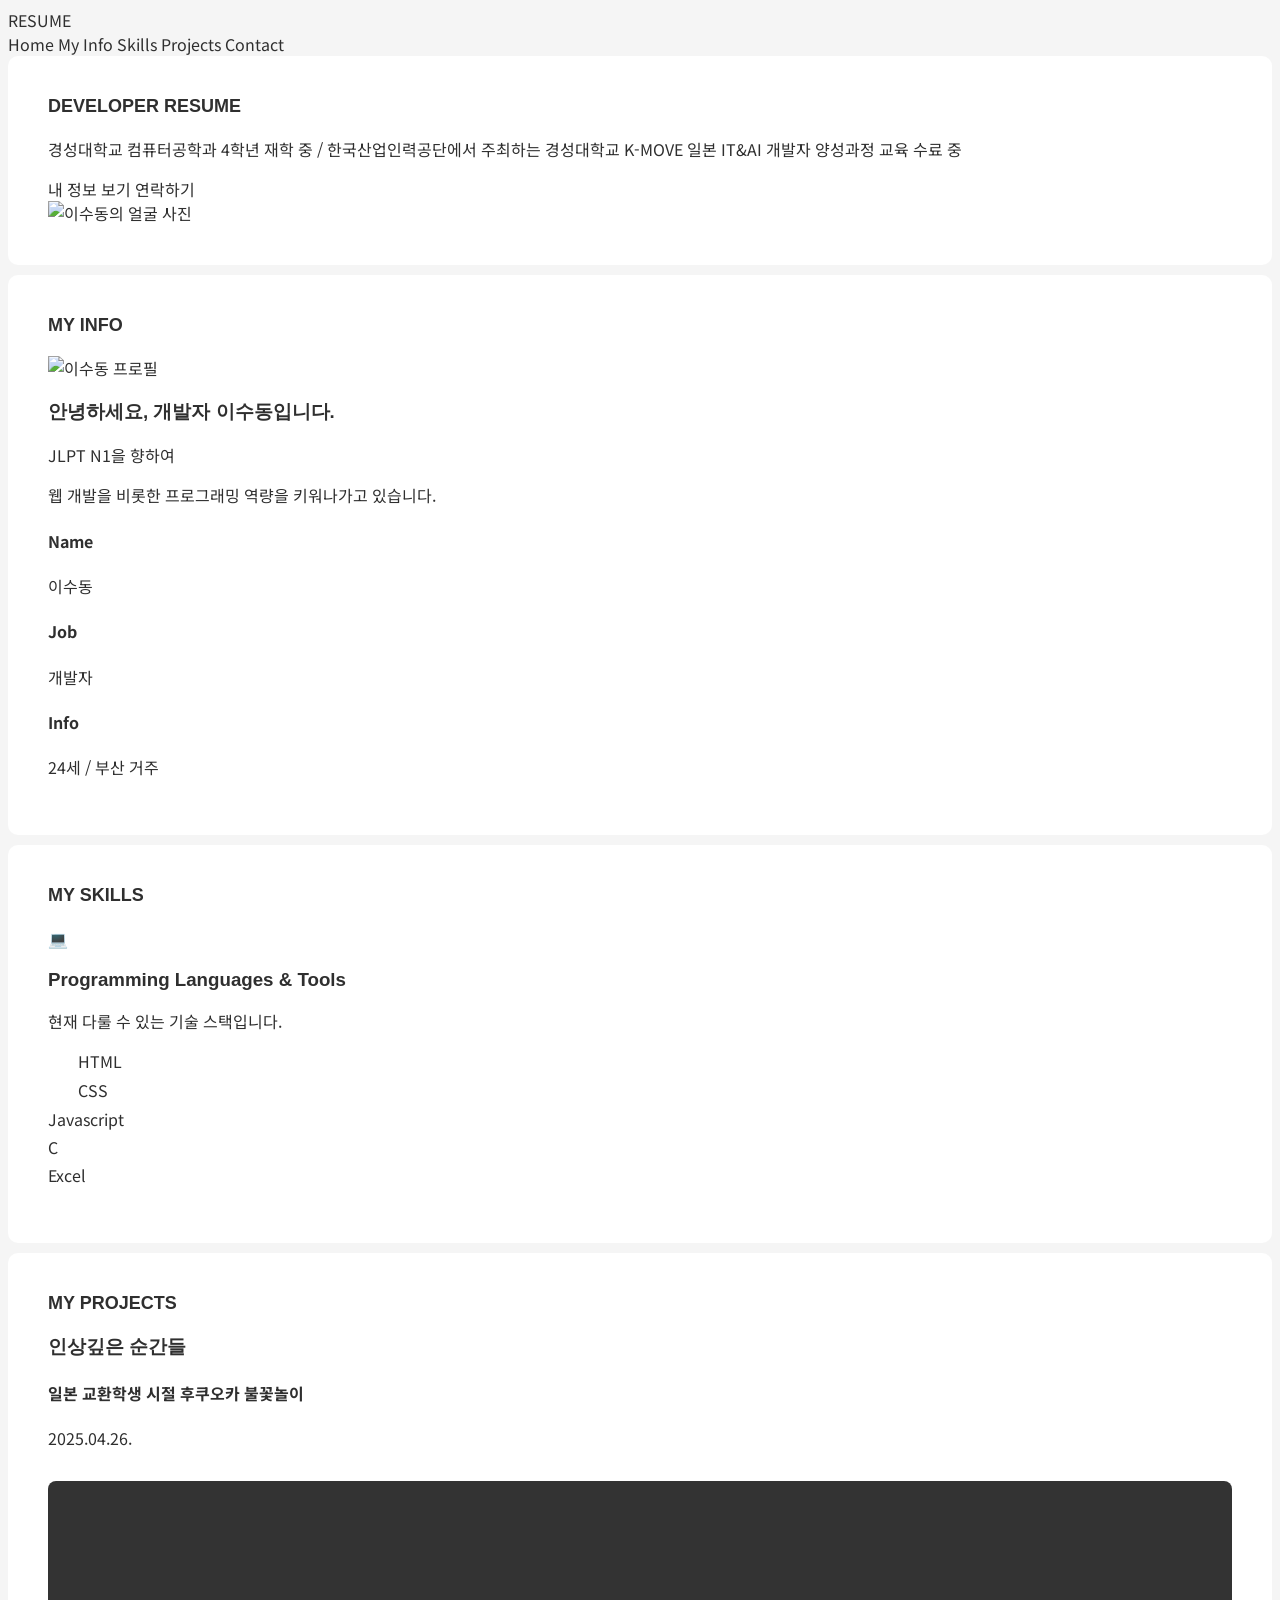
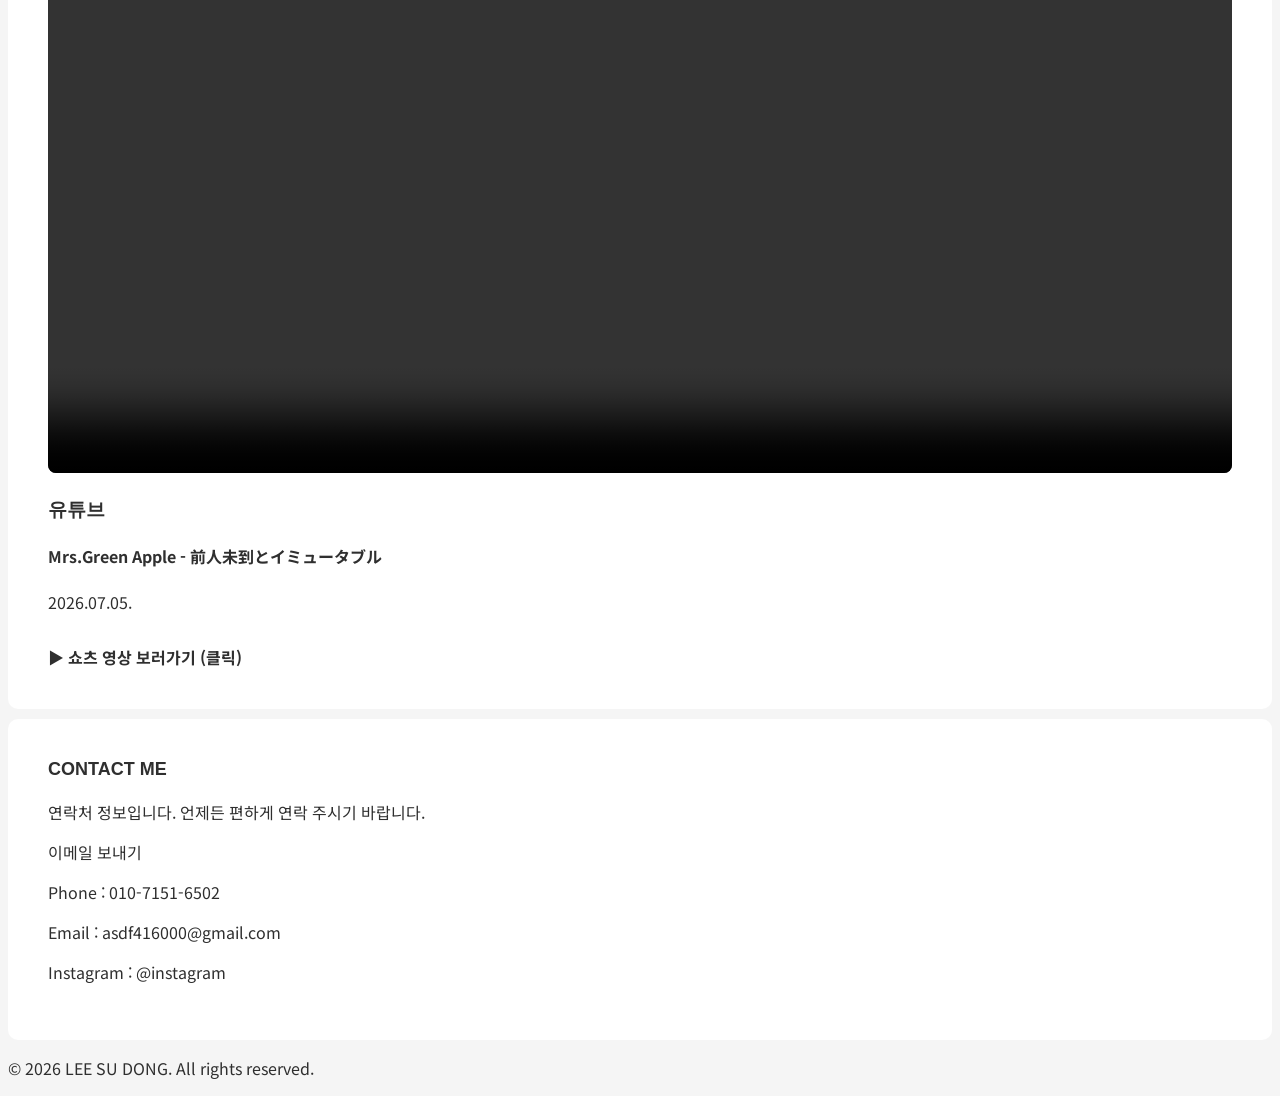
==== 0727/index.html @ dc56578f "Add files via upload" ====
<!DOCTYPE html>
<html lang="ko">
<head>
    <meta charset="UTF-8">
    <meta name="viewport" content="width=device-width, initial-scale=1.0">
    <title>이수동의 이력서</title>
    <!-- 0723에서 사용하신 폰트 및 스타일시트 링크 -->
    <link href="https://fonts.googleapis.com" rel="preconnect">
    <link crossorigin href="https://fonts.gstatic.com" rel="preconnect">
    <!-- 아래 href 속성을 실제 0723에서 쓰시던 css 파일명(예: style.css)으로 맞춰주세요 -->
    <link rel="stylesheet" href="style.css"> 
</head>
<body>

    <header>
        <div>RESUME<span></span></div>
        <nav>
            <a href="#home">Home</a>
            <a href="#about">My Info</a>
            <a href="#skills">Skills</a>
            <a href="#projects">Projects</a>
            <a href="#contact">Contact</a>
        </nav>
    </header>

    <!-- 첫 번째 화면 (메인 소개) -->
    <section id="home">
        <div></div>
        <div>
            <h2>DEVELOPER RESUME</h2>
            <h1>이수동의 이력서</h1>
            <p>
                경성대학교 컴퓨터공학과 4학년 재학 중 / 한국산업인력공단에서 주최하는 경성대학교 K-MOVE 일본 IT&AI 개발자 양성과정 교육 수료 중
            </p>
            <div>
                <a href="#about">내 정보 보기</a>
                <a href="#contact">연락하기</a>
            </div>
        </div>
        <div>
            <img alt="이수동의 얼굴 사진" src="images/1000000675.jpg">
        </div>
    </section>

    <!-- 두 번째 화면 (내 정보) -->
    <section id="about">
        <h2>MY <span>INFO</span></h2>
        <div>
            <div>
                <img alt="이수동 프로필" src="">
            </div>
            <div>
                <h3>안녕하세요, 개발자 이수동입니다.</h3>
                <p>JLPT N1을 향하여</p>
                <p>
                    웹 개발을 비롯한 프로그래밍 역량을 키워나가고 있습니다.
                </p>
                
                <div>
                    <div>
                        <h4>Name</h4>
                        <p>이수동</p>
                    </div>
                    <div>
                        <h4>Job</h4>
                        <p>개발자</p>
                    </div>
                    <div>
                        <h4>Info</h4>
                        <p>24세 / 부산 거주</p>
                    </div>
                </div>
            </div>
        </div>
    </section>

    <!-- 세 번째 화면 (보유 기술) -->
    <section id="skills">
        <h2>MY <span>SKILLS</span></h2>
        <div>
            <div>
                <div>💻</div>
                <h3>Programming Languages & Tools</h3>
                <p>현재 다룰 수 있는 기술 스택입니다.</p>
                <ul>
                    <li>HTML</li>
                    <li>CSS</li>
                    <li>Javascript</li>
                    <li>C</li>
                    <li>Excel</li>
                </ul>
            </div>
        </div>
    </section>

    <!-- 네 번째 화면 (프로젝트 및 기록) -->
    <section id="projects">
        <h2>MY <span>PROJECTS</span></h2>
        <div>
            <div>
                <div>
                    <h3>인상깊은 순간들</h3>
                    <h4>일본 교환학생 시절 후쿠오카 불꽃놀이</h4>
                    <p>2025.04.26.</p>
                    <!-- 영상이 영역을 벗어나지 않도록 style 추가 -->
                    <video controls src="20250426_193248.mp4" style="width: 100%; border-radius: 8px; margin-top: 15px;"></video>
                </div>
            </div>
            <div>
                <div>
                    <h3>유튜브</h3>
                    <h4>Mrs.Green Apple - 前人未到とイミュータブル</h4>
                    <p>2026.07.05.</p>
                    <a href="https://www.youtube.com/shorts/NxUOPsJhq5Q" target="_blank" style="display: inline-block; margin-top: 15px; font-weight: bold;">
                        ▶️ 쇼츠 영상 보러가기 (클릭)
                    </a>
                </div>
            </div>
        </div>
    </section>

    <!-- 다섯 번째 화면 (연락처) -->
    <section id="contact">
        <h2>CONTACT <span>ME</span></h2>
        <div>
            <p>
                연락처 정보입니다. 언제든 편하게 연락 주시기 바랍니다.
            </p>
            <a href="mailto:asdf416000@gmail.com">이메일 보내기</a>
            
            <div>
                <p>Phone : 010-7151-6502</p>
                <p>Email : <a href="mailto:asdf416000@gmail.com">asdf416000@gmail.com</a></p>
                <p>Instagram : <a href="https://www.instagram.com/manually.dia?igsh=MTVsOWI2MTV5c2l0NA==" target="_blank">@instagram</a></p>
            </div>
        </div>
    </section>

    <footer>
        <p>© 2026 LEE SU DONG. All rights reserved.</p>
    </footer>

</body>
</html>
---- 0727/style.css ----
@charset "UTF-8";
    @import url('https://fonts.googleapis.com/css2?family=Noto+Sans+KR&display=swap');

    body {
        background-color: #f5f5f5;
        color: #2f2f2f;
        font-family: 'Noto Sans KR', sans-serif;
        font-size: 16px;
    }

    section {
        background-color: white;
        border-radius: 10px;
        padding: 40px;
        margin-bottom: 10px;
    }

    .wrapper {
        width: 85%;
        margin: 20px auto;
    }

    h1 {
        display: none;
    }

    h2, h3 {
        font-family: sans-serif;
    }

    h2 {
        margin: 0 0 20px 0;
        text-transform: uppercase;
        font-size: 18px;
    }

    #my_info h2 {
        display: none;
    }

    #my_info img {
        width: 50px;
        height: auto;
        border-radius: 50px;
        margin-right: 40px;
    } 

    table {
        display: inline-block;
        border-collapse: collapse;
        border-spacing: 0;
        vertical-align: top;
    }

    th {
        text-align: left;
        padding-right: 20px;
    }

    th, td {
        font-size: 12px;
    }

    #myname th {
        display: none;
    }

    #myname td {
        display: block;
        font-size: 18px;
        font-weight: bold;
        margin-bottom: 10px;
    }

    a {
        color: inherit;
        text-decoration: none;
    }

    a:hover {
        text-decoration: underline;
        color: gold;
    }

    ul {
        list-style: none;
        padding: 0;
    }

    ul li {
        margin-bottom: 4px;
    }

    ul li::before {
        display: inline-block;
        width: 20px;
        height: 20px;
        vertical-align: middle;
        margin-right: 10px;
    }

    ul li:nth-child(1)::before {
        content: url('../images/ico_mobile.png');
    }
    ul li:nth-child(2)::before {
        content: url('../images/ico_email.png');
    }

    #skill ol {
        list-style: none;
        padding: 0;
    }

    #skill li {
        display: inline-block;
        background-color: gold;
        padding: 4px 10px;
        border-radius: 32px;
        margin: 0 8px 8px 0;
    }

    #skill li::before {
        content: "#";
    }

    #project ol {
        list-style: none;
        padding: 0;
    }

    #project li {
        border-bottom: 1px solid #ddd;
        padding-bottom: 20px;
    }

    #project li:last-child {
        border-bottom: none;
    }

    #project video {
        width: 25%;
    }

    #project a {
        color: gold;
        display: inline-block;
        border-radius: 4px;
        padding: 2px 8px 2px 0;
    }

    #project a:hover {
        background-color: #2f2f2f;
        text-decoration: none;
        padding: 2px 8px;
        transition: padding 0.2s;
    }
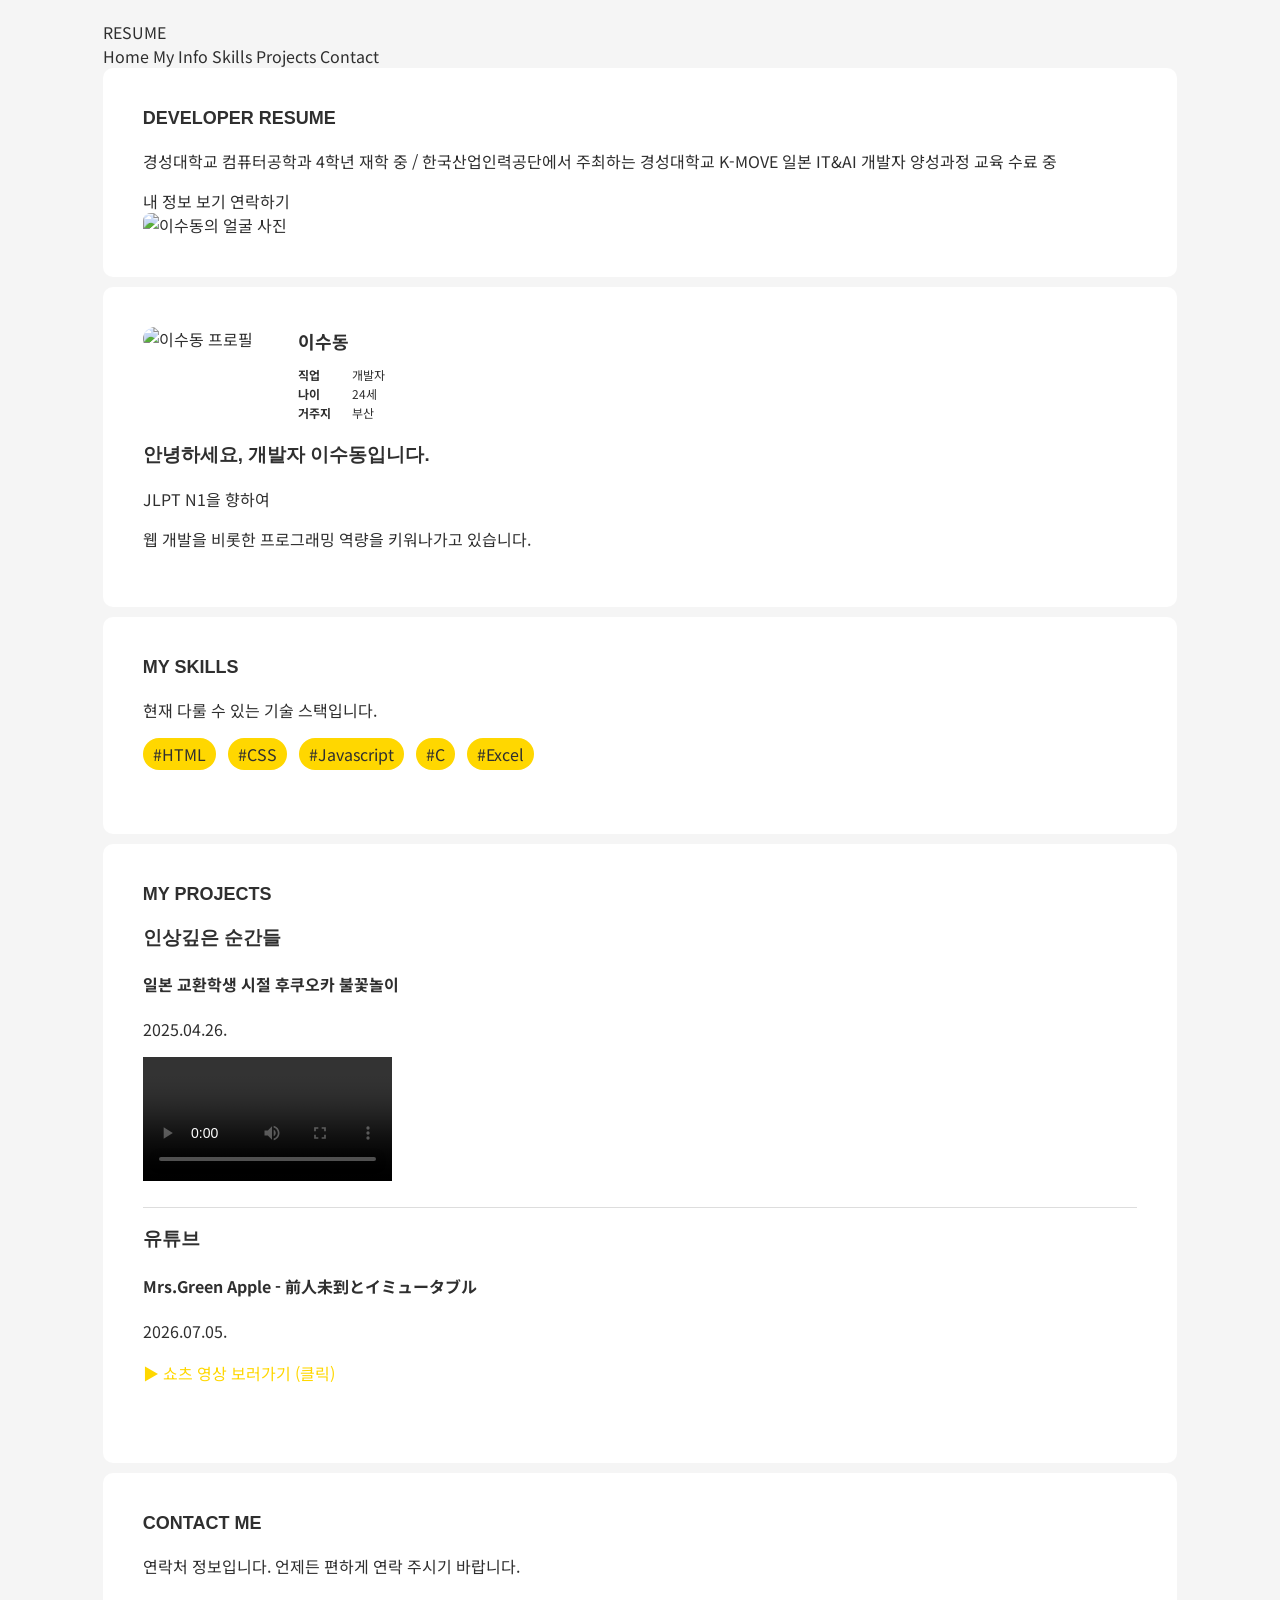
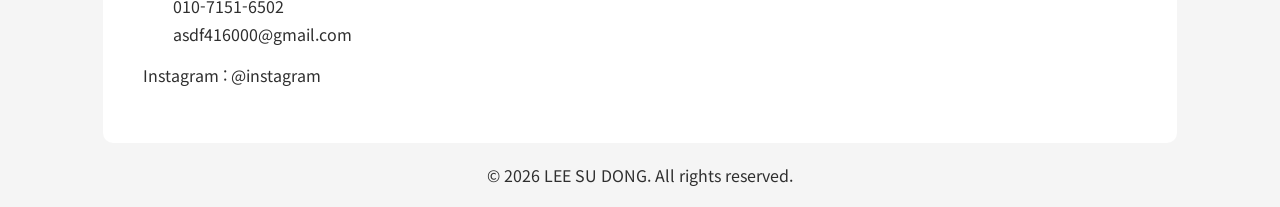
==== commit 3bd1d8bd: "Update index.html" ====
--- a/0727/index.html
+++ b/0727/index.html
@@ -4,141 +4,130 @@
     <meta charset="UTF-8">
     <meta name="viewport" content="width=device-width, initial-scale=1.0">
     <title>이수동의 이력서</title>
-    <!-- 0723에서 사용하신 폰트 및 스타일시트 링크 -->
     <link href="https://fonts.googleapis.com" rel="preconnect">
     <link crossorigin href="https://fonts.gstatic.com" rel="preconnect">
-    <!-- 아래 href 속성을 실제 0723에서 쓰시던 css 파일명(예: style.css)으로 맞춰주세요 -->
+    <!-- CSS 파일 연결 (파일명이 style.css가 맞는지 확인해 주세요) -->
     <link rel="stylesheet" href="style.css"> 
 </head>
 <body>
+    
+    <div class="wrapper">
+        <header>
+            <div>RESUME<span></span></div>
+            <nav>
+                <a href="#home">Home</a>
+                <a href="#my_info">My Info</a>
+                <a href="#skill">Skills</a>
+                <a href="#project">Projects</a>
+                <a href="#contact">Contact</a>
+            </nav>
+        </header>
 
-    <header>
-        <div>RESUME<span></span></div>
-        <nav>
-            <a href="#home">Home</a>
-            <a href="#about">My Info</a>
-            <a href="#skills">Skills</a>
-            <a href="#projects">Projects</a>
-            <a href="#contact">Contact</a>
-        </nav>
-    </header>
-
-    <!-- 첫 번째 화면 (메인 소개) -->
-    <section id="home">
-        <div></div>
-        <div>
-            <h2>DEVELOPER RESUME</h2>
-            <h1>이수동의 이력서</h1>
-            <p>
-                경성대학교 컴퓨터공학과 4학년 재학 중 / 한국산업인력공단에서 주최하는 경성대학교 K-MOVE 일본 IT&AI 개발자 양성과정 교육 수료 중
-            </p>
+        <!-- 첫 번째 화면 (메인 소개) -->
+        <section id="home">
             <div>
-                <a href="#about">내 정보 보기</a>
-                <a href="#contact">연락하기</a>
-            </div>
-        </div>
-        <div>
-            <img alt="이수동의 얼굴 사진" src="images/1000000675.jpg">
-        </div>
-    </section>
-
-    <!-- 두 번째 화면 (내 정보) -->
-    <section id="about">
-        <h2>MY <span>INFO</span></h2>
-        <div>
-            <div>
-                <img alt="이수동 프로필" src="">
+                <h2>DEVELOPER RESUME</h2>
+                <!-- CSS에 h1 { display: none; } 이 있으므로 화면에는 안 보입니다. -->
+                <h1>이수동의 이력서</h1> 
+                <p>
+                    경성대학교 컴퓨터공학과 4학년 재학 중 / 한국산업인력공단에서 주최하는 경성대학교 K-MOVE 일본 IT&AI 개발자 양성과정 교육 수료 중
+                </p>
+                <div>
+                    <a href="#my_info">내 정보 보기</a>
+                    <a href="#contact">연락하기</a>
+                </div>
             </div>
             <div>
+                <img alt="이수동의 얼굴 사진" src="images/1000000675.jpg" style="width: 100%; border-radius: 8px;">
+            </div>
+        </section>
+
+        <!-- 두 번째 화면 (내 정보) -->
+        <!-- CSS의 #my_info 에 맞추어 id 변경 -->
+        <section id="my_info">
+            <h2>MY INFO</h2>
+            <img alt="이수동 프로필" src="111.jpg">
+            
+            <table>
+                <tr id="myname">
+                    <th>이름</th>
+                    <td>이수동</td>
+                </tr>
+                <tr>
+                    <th>직업</th>
+                    <td>개발자</td>
+                </tr>
+                <tr>
+                    <th>나이</th>
+                    <td>24세</td>
+                </tr>
+                <tr>
+                    <th>거주지</th>
+                    <td>부산</td>
+                </tr>
+            </table>
+
+            <div style="margin-top: 20px;">
                 <h3>안녕하세요, 개발자 이수동입니다.</h3>
                 <p>JLPT N1을 향하여</p>
-                <p>
-                    웹 개발을 비롯한 프로그래밍 역량을 키워나가고 있습니다.
-                </p>
-                
-                <div>
-                    <div>
-                        <h4>Name</h4>
-                        <p>이수동</p>
-                    </div>
-                    <div>
-                        <h4>Job</h4>
-                        <p>개발자</p>
-                    </div>
-                    <div>
-                        <h4>Info</h4>
-                        <p>24세 / 부산 거주</p>
-                    </div>
-                </div>
+                <p>웹 개발을 비롯한 프로그래밍 역량을 키워나가고 있습니다.</p>
             </div>
-        </div>
-    </section>
+        </section>
 
-    <!-- 세 번째 화면 (보유 기술) -->
-    <section id="skills">
-        <h2>MY <span>SKILLS</span></h2>
-        <div>
-            <div>
-                <div>💻</div>
-                <h3>Programming Languages & Tools</h3>
-                <p>현재 다룰 수 있는 기술 스택입니다.</p>
-                <ul>
-                    <li>HTML</li>
-                    <li>CSS</li>
-                    <li>Javascript</li>
-                    <li>C</li>
-                    <li>Excel</li>
-                </ul>
-            </div>
-        </div>
-    </section>
+        <!-- 세 번째 화면 (보유 기술) -->
+        <!-- CSS의 #skill 에 맞추어 id 변경 -->
+        <section id="skill">
+            <h2>MY SKILLS</h2>
+            <p>현재 다룰 수 있는 기술 스택입니다.</p>
+            <ol>
+                <li>HTML</li>
+                <li>CSS</li>
+                <li>Javascript</li>
+                <li>C</li>
+                <li>Excel</li>
+            </ol>
+        </section>
 
-    <!-- 네 번째 화면 (프로젝트 및 기록) -->
-    <section id="projects">
-        <h2>MY <span>PROJECTS</span></h2>
-        <div>
-            <div>
-                <div>
+        <!-- 네 번째 화면 (프로젝트 및 기록) -->
+        <!-- CSS의 #project 에 맞추어 id 변경 -->
+        <section id="project">
+            <h2>MY PROJECTS</h2>
+            <ol>
+                <li>
                     <h3>인상깊은 순간들</h3>
                     <h4>일본 교환학생 시절 후쿠오카 불꽃놀이</h4>
                     <p>2025.04.26.</p>
-                    <!-- 영상이 영역을 벗어나지 않도록 style 추가 -->
-                    <video controls src="20250426_193248.mp4" style="width: 100%; border-radius: 8px; margin-top: 15px;"></video>
-                </div>
-            </div>
-            <div>
-                <div>
+                    <video controls src="20250426_193248.mp4"></video>
+                </li>
+                <li>
                     <h3>유튜브</h3>
                     <h4>Mrs.Green Apple - 前人未到とイミュータブル</h4>
                     <p>2026.07.05.</p>
-                    <a href="https://www.youtube.com/shorts/NxUOPsJhq5Q" target="_blank" style="display: inline-block; margin-top: 15px; font-weight: bold;">
+                    <a href="https://www.youtube.com/shorts/NxUOPsJhq5Q" target="_blank">
                         ▶️ 쇼츠 영상 보러가기 (클릭)
                     </a>
-                </div>
-            </div>
-        </div>
-    </section>
+                </li>
+            </ol>
+        </section>
 
-    <!-- 다섯 번째 화면 (연락처) -->
-    <section id="contact">
-        <h2>CONTACT <span>ME</span></h2>
-        <div>
-            <p>
-                연락처 정보입니다. 언제든 편하게 연락 주시기 바랍니다.
-            </p>
-            <a href="mailto:asdf416000@gmail.com">이메일 보내기</a>
-            
-            <div>
-                <p>Phone : 010-7151-6502</p>
-                <p>Email : <a href="mailto:asdf416000@gmail.com">asdf416000@gmail.com</a></p>
+        <!-- 다섯 번째 화면 (연락처) -->
+        <section id="contact">
+            <h2>CONTACT ME</h2>
+            <p>연락처 정보입니다. 언제든 편하게 연락 주시기 바랍니다.</p>
+            <ul>
+                <!-- CSS에 가상선택자(::before)로 전화/이메일 아이콘이 설정되어 있습니다 -->
+                <li>010-7151-6502</li>
+                <li><a href="mailto:asdf416000@gmail.com">asdf416000@gmail.com</a></li>
+            </ul>
+            <div style="margin-top: 10px;">
                 <p>Instagram : <a href="https://www.instagram.com/manually.dia?igsh=MTVsOWI2MTV5c2l0NA==" target="_blank">@instagram</a></p>
             </div>
-        </div>
-    </section>
+        </section>
 
-    <footer>
-        <p>© 2026 LEE SU DONG. All rights reserved.</p>
-    </footer>
+        <footer>
+            <p style="text-align: center; margin-top: 20px;">© 2026 LEE SU DONG. All rights reserved.</p>
+        </footer>
+    </div>
 
 </body>
-</html>+</html>
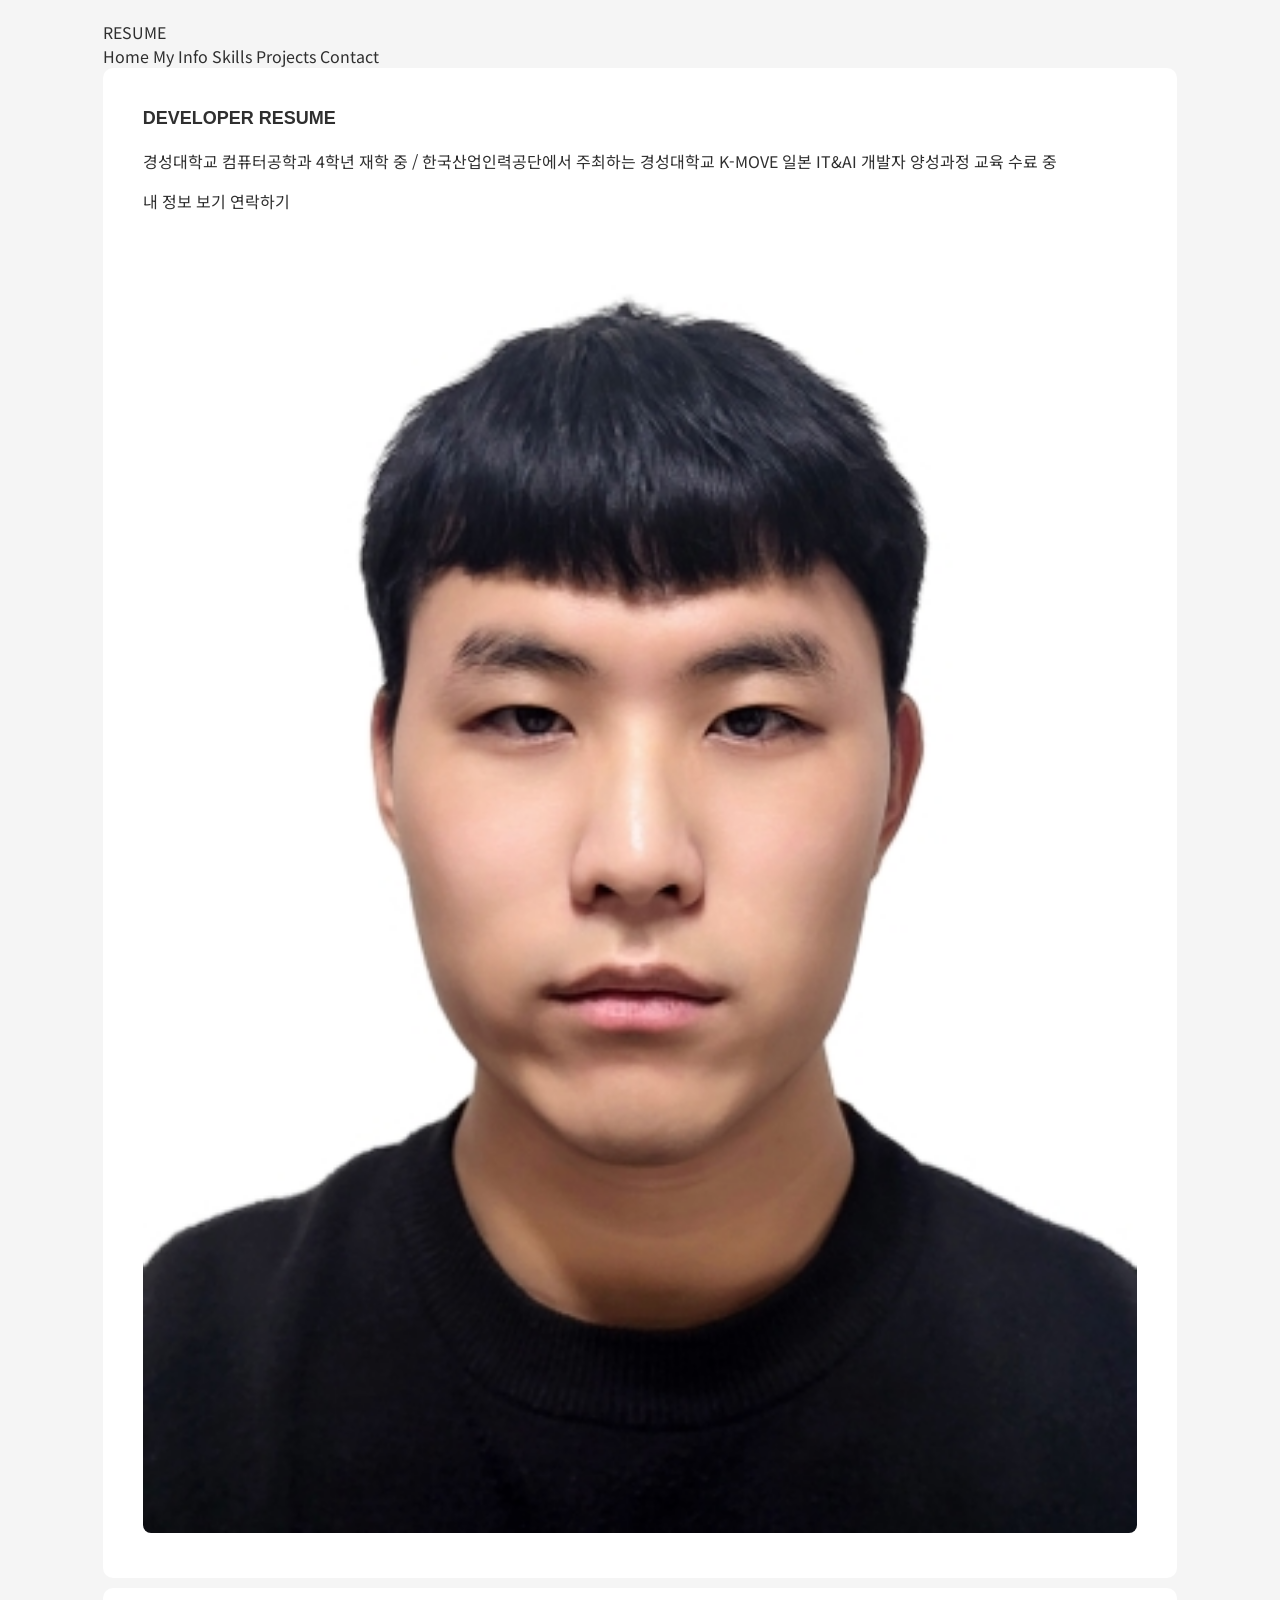
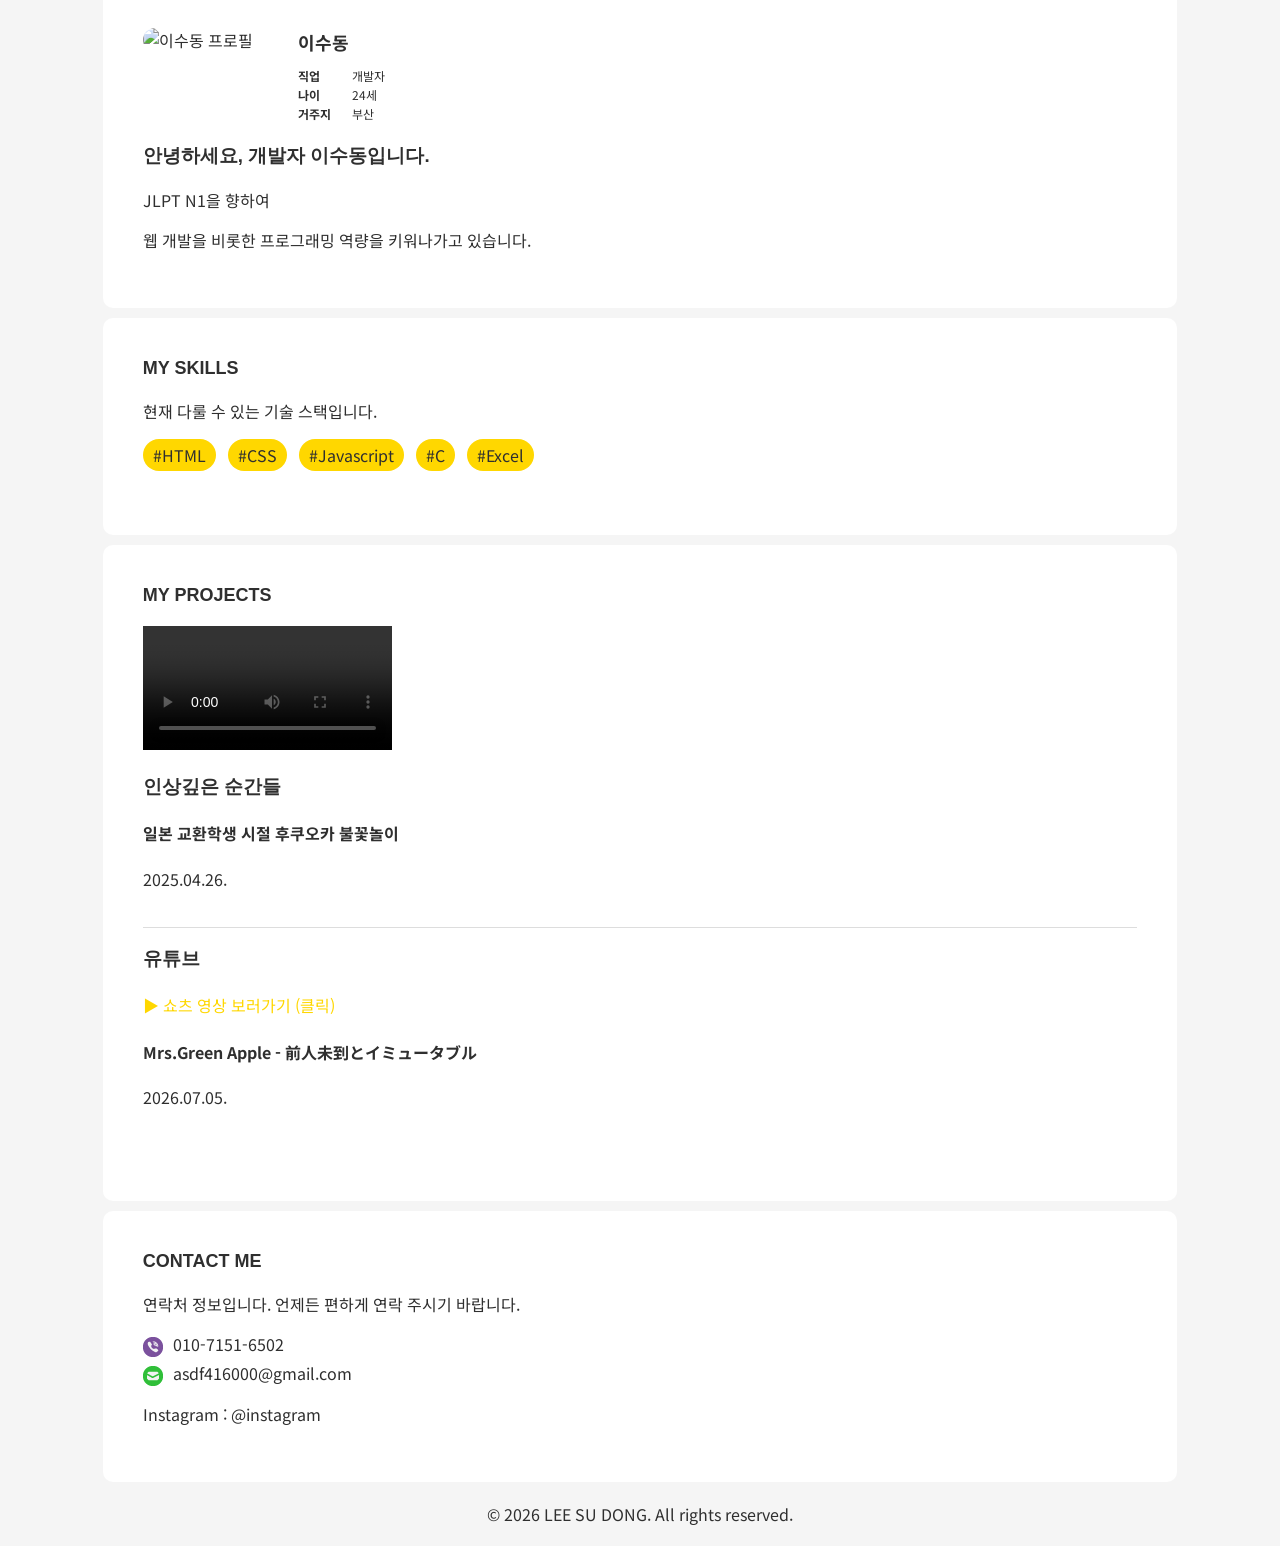
==== commit a58a221b: "Add files via upload" ====
--- a/0727/index.html
+++ b/0727/index.html
@@ -7,7 +7,7 @@
     <link href="https://fonts.googleapis.com" rel="preconnect">
     <link crossorigin href="https://fonts.gstatic.com" rel="preconnect">
     <!-- CSS 파일 연결 (파일명이 style.css가 맞는지 확인해 주세요) -->
-    <link rel="stylesheet" href="style.css"> 
+    <link rel="stylesheet" href="css/style.css"> 
 </head>
 <body>
     
@@ -94,18 +94,18 @@
             <h2>MY PROJECTS</h2>
             <ol>
                 <li>
+                    <video controls src="20250426_193248.mp4"></video>
                     <h3>인상깊은 순간들</h3>
                     <h4>일본 교환학생 시절 후쿠오카 불꽃놀이</h4>
                     <p>2025.04.26.</p>
-                    <video controls src="20250426_193248.mp4"></video>
                 </li>
                 <li>
                     <h3>유튜브</h3>
-                    <h4>Mrs.Green Apple - 前人未到とイミュータブル</h4>
-                    <p>2026.07.05.</p>
                     <a href="https://www.youtube.com/shorts/NxUOPsJhq5Q" target="_blank">
                         ▶️ 쇼츠 영상 보러가기 (클릭)
                     </a>
+                    <h4>Mrs.Green Apple - 前人未到とイミュータブル</h4>
+                    <p>2026.07.05.</p>
                 </li>
             </ol>
         </section>
@@ -130,4 +130,4 @@
     </div>
 
 </body>
-</html>
+</html>
--- a/0727/css/style.css
+++ b/0727/css/style.css
@@ -0,0 +1,156 @@
+@charset "UTF-8";
+@import url('https://fonts.googleapis.com/css2?family=Noto+Sans+KR&display=swap');
+
+body {
+    background-color: #f5f5f5;
+    color: #2f2f2f;
+    font-family: 'Noto Sans KR', sans-serif;
+    font-size: 16px;
+    }
+    
+section {
+        background-color: white;
+        border-radius: 10px;
+        padding: 40px;
+        margin-bottom: 10px;
+}
+
+    .wrapper {
+        width: 85%;
+        margin: 20px auto;
+    }
+
+    h1 {
+        display: none;
+    }
+
+    h2, h3 {
+        font-family: sans-serif;
+    }
+
+    h2 {
+        margin: 0 0 20px 0;
+        text-transform: uppercase;
+        font-size: 18px;
+    }
+
+    #my_info h2 {
+        display: none;
+    }
+
+    #my_info img {
+        width: 50px;
+        height: auto;
+        border-radius: 50px;
+        margin-right: 40px;
+    } 
+
+    table {
+        display: inline-block;
+        border-collapse: collapse;
+        border-spacing: 0;
+        vertical-align: top;
+    }
+
+    th {
+        text-align: left;
+        padding-right: 20px;
+    }
+
+    th, td {
+        font-size: 12px;
+    }
+
+    #myname th {
+        display: none;
+    }
+
+    #myname td {
+        display: block;
+        font-size: 18px;
+        font-weight: bold;
+        margin-bottom: 10px;
+    }
+
+    a {
+        color: inherit;
+        text-decoration: none;
+    }
+
+    a:hover {
+        text-decoration: underline;
+        color: gold;
+    }
+
+    ul {
+        list-style: none;
+        padding: 0;
+    }
+
+    ul li {
+        margin-bottom: 4px;
+    }
+
+    ul li::before {
+        display: inline-block;
+        width: 20px;
+        height: 20px;
+        vertical-align: middle;
+        margin-right: 10px;
+    }
+
+    ul li:nth-child(1)::before {
+        content: url('../images/ico_mobile.png');
+    }
+    ul li:nth-child(2)::before {
+        content: url('../images/ico_email.png');
+    }
+
+    #skill ol {
+        list-style: none;
+        padding: 0;
+    }
+
+    #skill li {
+        display: inline-block;
+        background-color: gold;
+        padding: 4px 10px;
+        border-radius: 32px;
+        margin: 0 8px 8px 0;
+    }
+
+    #skill li::before {
+        content: "#";
+    }
+
+    #project ol {
+        list-style: none;
+        padding: 0;
+    }
+
+    #project li {
+        border-bottom: 1px solid #ddd;
+        padding-bottom: 20px;
+    }
+
+    #project li:last-child {
+        border-bottom: none;
+    }
+
+    #project video {
+        width: 25%;
+    }
+
+    #project a {
+        color: gold;
+        display: inline-block;
+        border-radius: 4px;
+        padding: 2px 8px 2px 0;
+    }
+
+    #project a:hover {
+        background-color: #2f2f2f;
+        text-decoration: none;
+        padding: 2px 8px;
+        transition: padding 0.2s;
+    }
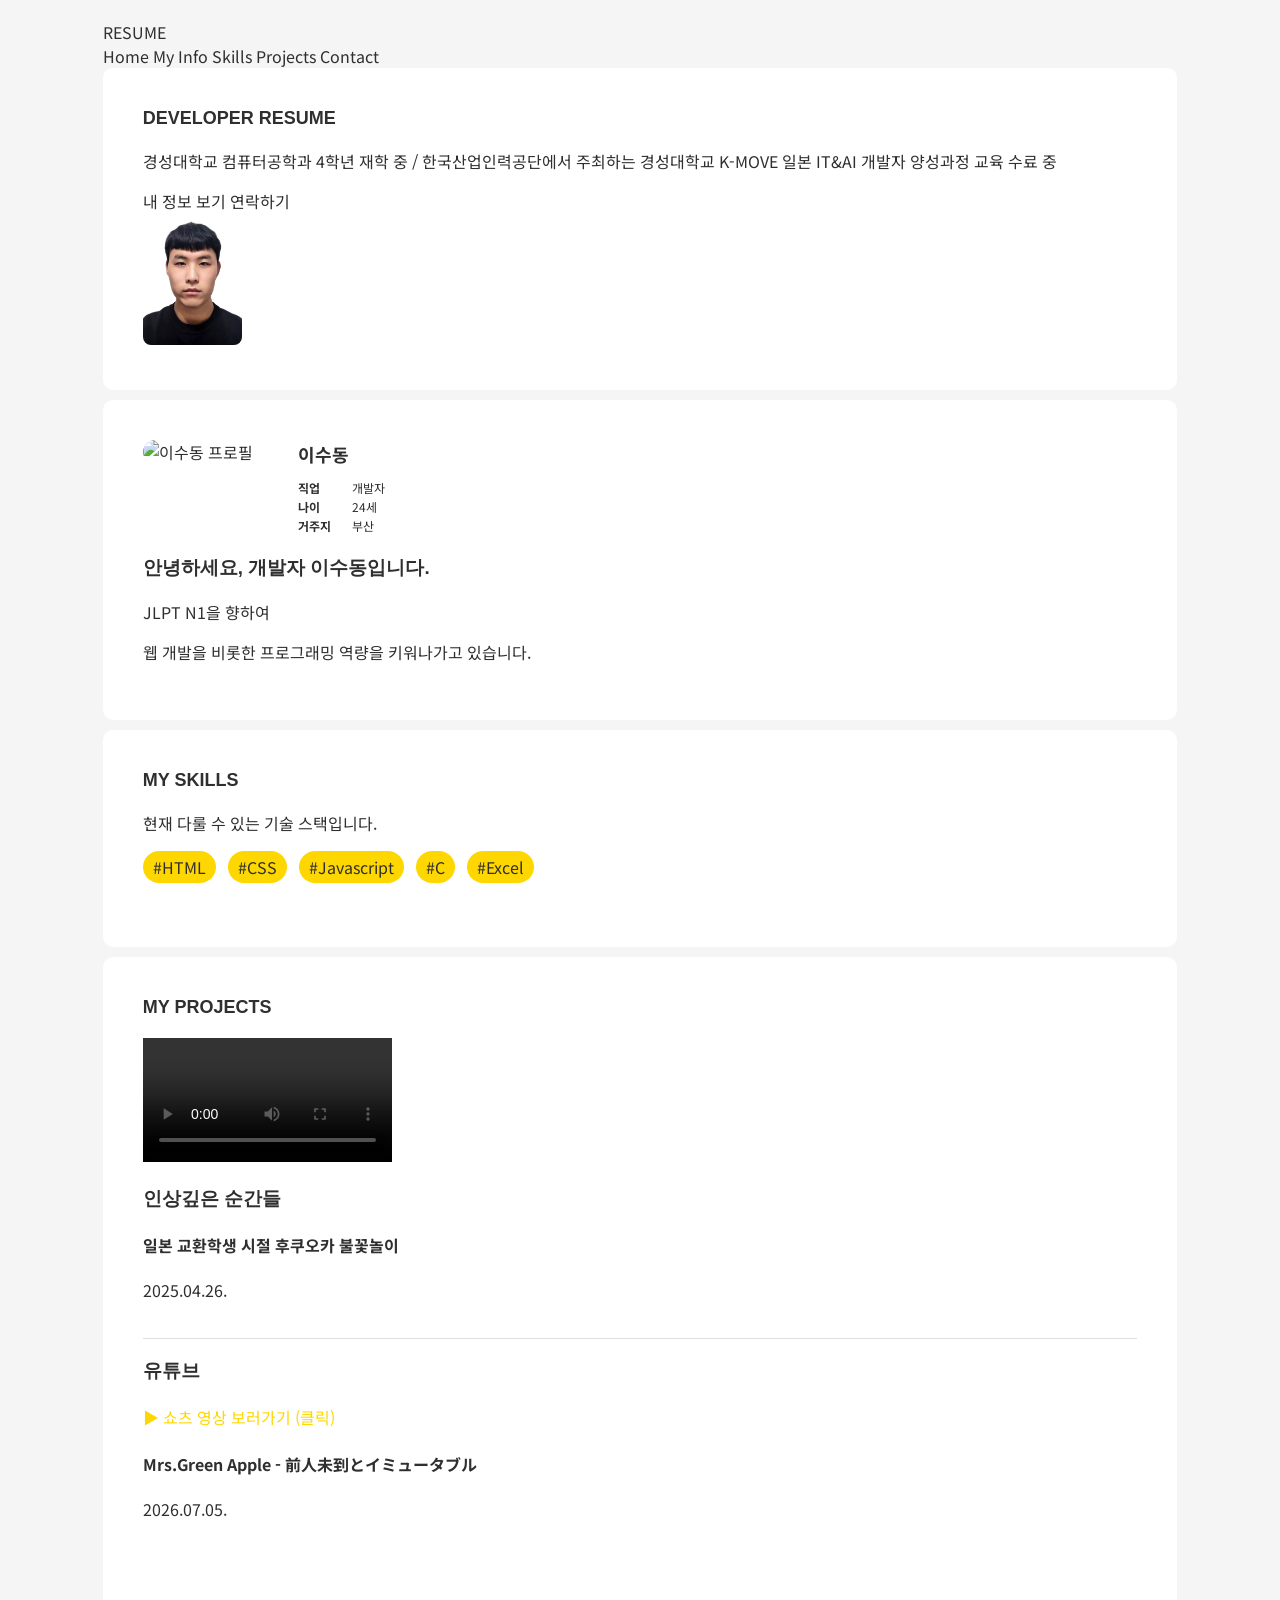
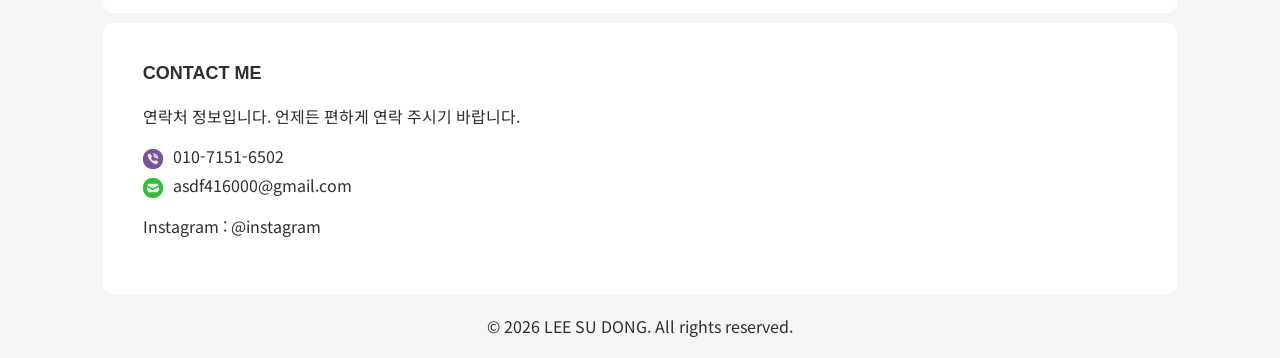
==== commit d838a15b: "Update index.html" ====
--- a/0727/index.html
+++ b/0727/index.html
@@ -38,7 +38,7 @@
                 </div>
             </div>
             <div>
-                <img alt="이수동의 얼굴 사진" src="images/1000000675.jpg" style="width: 100%; border-radius: 8px;">
+                <img alt="이수동의 얼굴 사진" src="images/1000000675.jpg" style="width: 10%; border-radius: 8px;">
             </div>
         </section>
 
@@ -130,4 +130,4 @@
     </div>
 
 </body>
-</html>+</html>
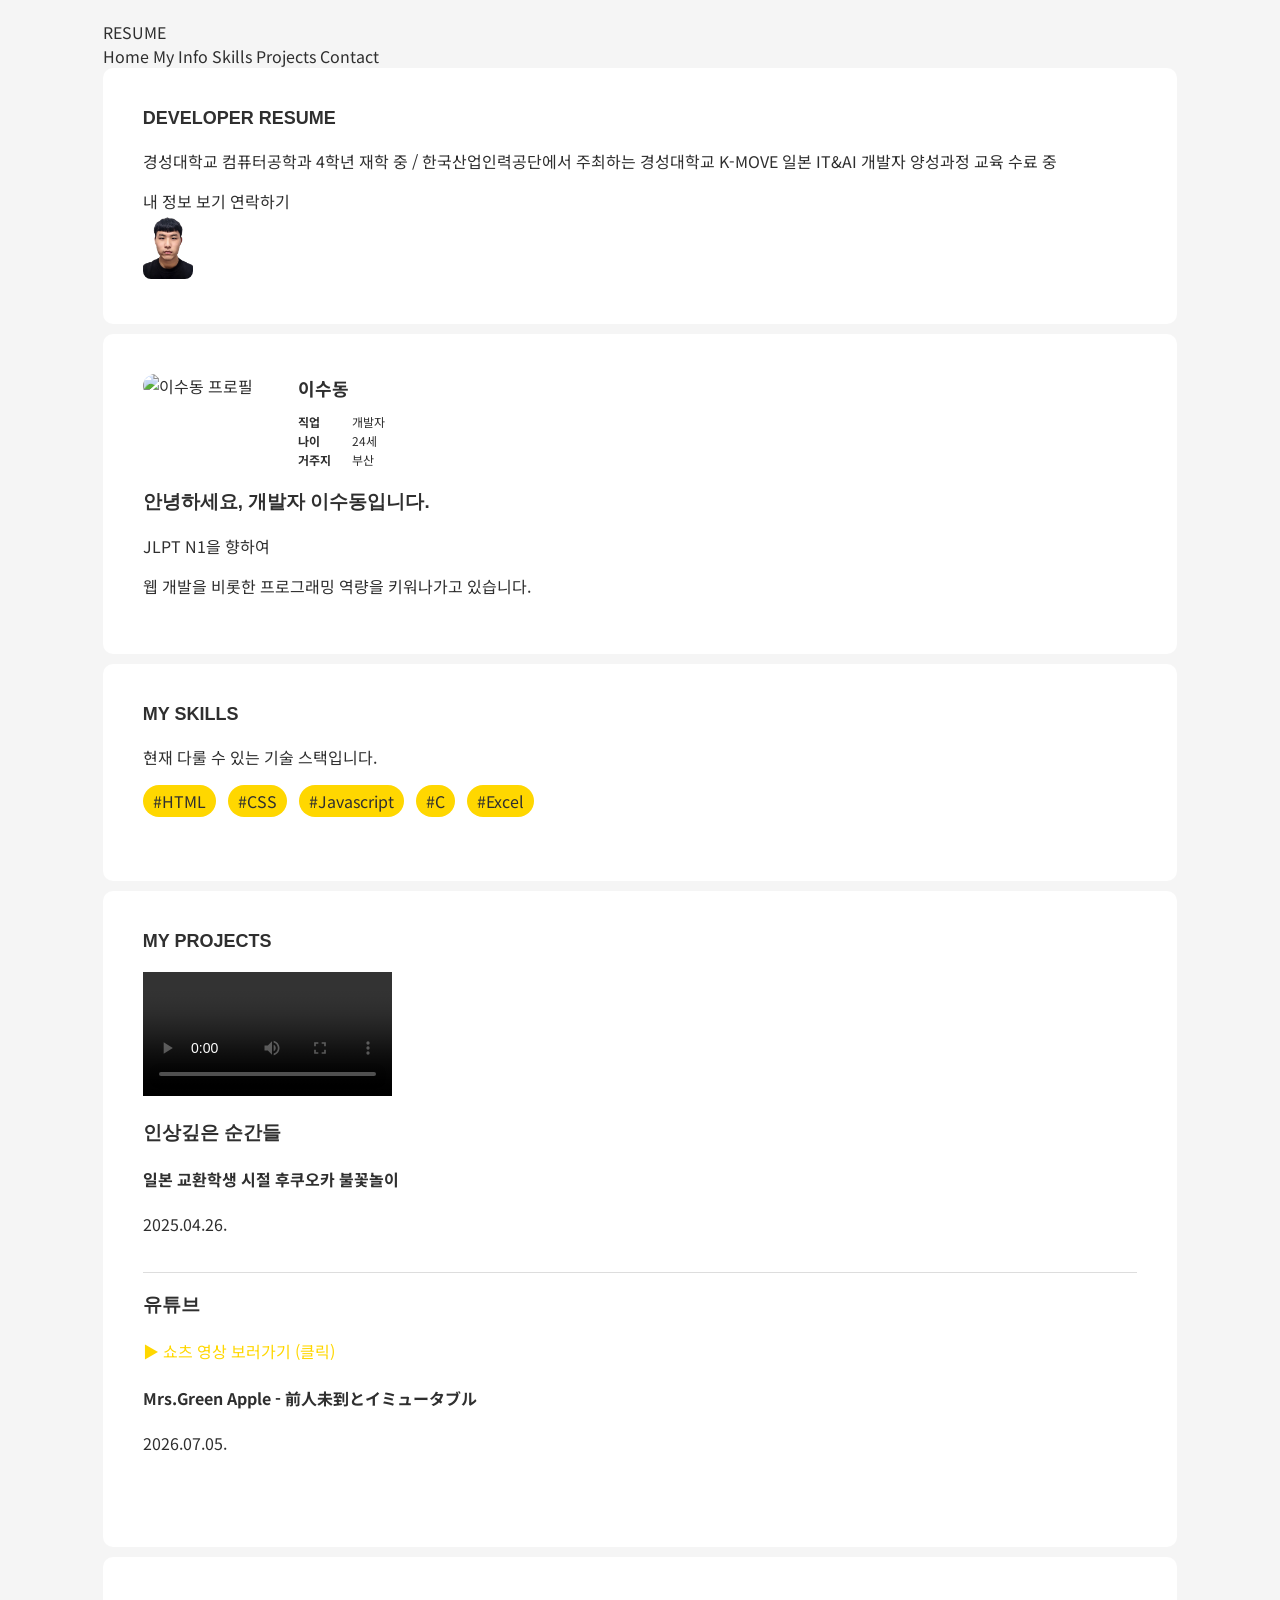
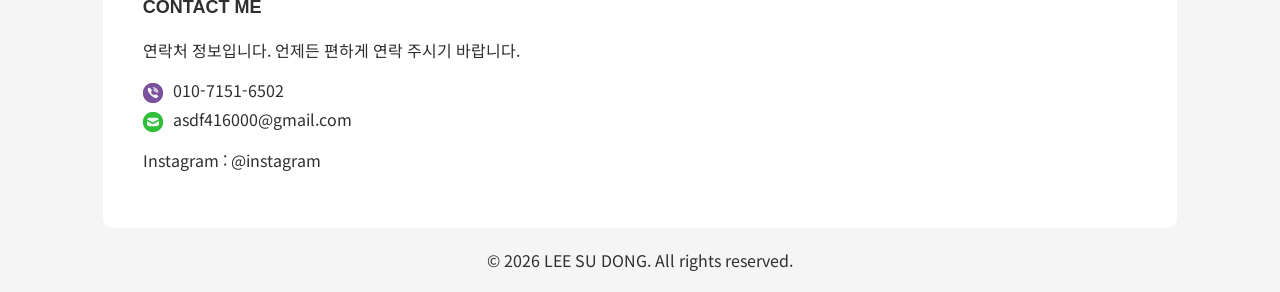
==== commit 29261f3e: "Update index.html" ====
--- a/0727/index.html
+++ b/0727/index.html
@@ -38,7 +38,7 @@
                 </div>
             </div>
             <div>
-                <img alt="이수동의 얼굴 사진" src="images/1000000675.jpg" style="width: 10%; border-radius: 8px;">
+                <img alt="이수동의 얼굴 사진" src="images/1000000675.jpg" style="width: 5%; border-radius: 8px;">
             </div>
         </section>
 
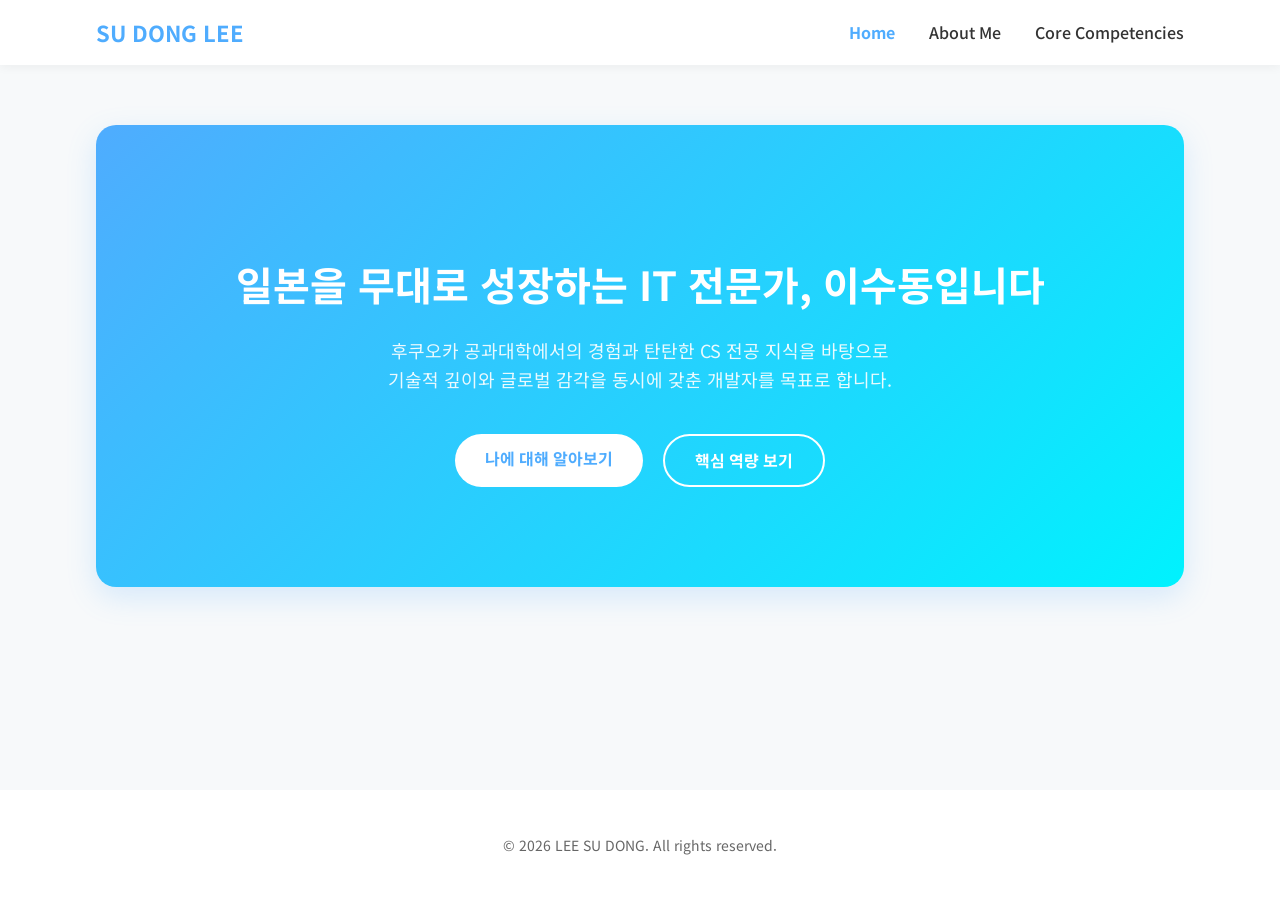
==== commit cb3a2e62: "Add files via upload" ====
--- a/0727/index.html
+++ b/0727/index.html
@@ -1,133 +1,37 @@
-<!DOCTYPE html>
-<html lang="ko">
-<head>
-    <meta charset="UTF-8">
-    <meta name="viewport" content="width=device-width, initial-scale=1.0">
-    <title>이수동의 이력서</title>
-    <link href="https://fonts.googleapis.com" rel="preconnect">
-    <link crossorigin href="https://fonts.gstatic.com" rel="preconnect">
-    <!-- CSS 파일 연결 (파일명이 style.css가 맞는지 확인해 주세요) -->
-    <link rel="stylesheet" href="css/style.css"> 
-</head>
-<body>
-    
-    <div class="wrapper">
-        <header>
-            <div>RESUME<span></span></div>
-            <nav>
-                <a href="#home">Home</a>
-                <a href="#my_info">My Info</a>
-                <a href="#skill">Skills</a>
-                <a href="#project">Projects</a>
-                <a href="#contact">Contact</a>
-            </nav>
-        </header>
-
-        <!-- 첫 번째 화면 (메인 소개) -->
-        <section id="home">
-            <div>
-                <h2>DEVELOPER RESUME</h2>
-                <!-- CSS에 h1 { display: none; } 이 있으므로 화면에는 안 보입니다. -->
-                <h1>이수동의 이력서</h1> 
-                <p>
-                    경성대학교 컴퓨터공학과 4학년 재학 중 / 한국산업인력공단에서 주최하는 경성대학교 K-MOVE 일본 IT&AI 개발자 양성과정 교육 수료 중
-                </p>
-                <div>
-                    <a href="#my_info">내 정보 보기</a>
-                    <a href="#contact">연락하기</a>
-                </div>
-            </div>
-            <div>
-                <img alt="이수동의 얼굴 사진" src="images/1000000675.jpg" style="width: 5%; border-radius: 8px;">
-            </div>
-        </section>
-
-        <!-- 두 번째 화면 (내 정보) -->
-        <!-- CSS의 #my_info 에 맞추어 id 변경 -->
-        <section id="my_info">
-            <h2>MY INFO</h2>
-            <img alt="이수동 프로필" src="111.jpg">
-            
-            <table>
-                <tr id="myname">
-                    <th>이름</th>
-                    <td>이수동</td>
-                </tr>
-                <tr>
-                    <th>직업</th>
-                    <td>개발자</td>
-                </tr>
-                <tr>
-                    <th>나이</th>
-                    <td>24세</td>
-                </tr>
-                <tr>
-                    <th>거주지</th>
-                    <td>부산</td>
-                </tr>
-            </table>
-
-            <div style="margin-top: 20px;">
-                <h3>안녕하세요, 개발자 이수동입니다.</h3>
-                <p>JLPT N1을 향하여</p>
-                <p>웹 개발을 비롯한 프로그래밍 역량을 키워나가고 있습니다.</p>
-            </div>
-        </section>
-
-        <!-- 세 번째 화면 (보유 기술) -->
-        <!-- CSS의 #skill 에 맞추어 id 변경 -->
-        <section id="skill">
-            <h2>MY SKILLS</h2>
-            <p>현재 다룰 수 있는 기술 스택입니다.</p>
-            <ol>
-                <li>HTML</li>
-                <li>CSS</li>
-                <li>Javascript</li>
-                <li>C</li>
-                <li>Excel</li>
-            </ol>
-        </section>
-
-        <!-- 네 번째 화면 (프로젝트 및 기록) -->
-        <!-- CSS의 #project 에 맞추어 id 변경 -->
-        <section id="project">
-            <h2>MY PROJECTS</h2>
-            <ol>
-                <li>
-                    <video controls src="20250426_193248.mp4"></video>
-                    <h3>인상깊은 순간들</h3>
-                    <h4>일본 교환학생 시절 후쿠오카 불꽃놀이</h4>
-                    <p>2025.04.26.</p>
-                </li>
-                <li>
-                    <h3>유튜브</h3>
-                    <a href="https://www.youtube.com/shorts/NxUOPsJhq5Q" target="_blank">
-                        ▶️ 쇼츠 영상 보러가기 (클릭)
-                    </a>
-                    <h4>Mrs.Green Apple - 前人未到とイミュータブル</h4>
-                    <p>2026.07.05.</p>
-                </li>
-            </ol>
-        </section>
-
-        <!-- 다섯 번째 화면 (연락처) -->
-        <section id="contact">
-            <h2>CONTACT ME</h2>
-            <p>연락처 정보입니다. 언제든 편하게 연락 주시기 바랍니다.</p>
-            <ul>
-                <!-- CSS에 가상선택자(::before)로 전화/이메일 아이콘이 설정되어 있습니다 -->
-                <li>010-7151-6502</li>
-                <li><a href="mailto:asdf416000@gmail.com">asdf416000@gmail.com</a></li>
-            </ul>
-            <div style="margin-top: 10px;">
-                <p>Instagram : <a href="https://www.instagram.com/manually.dia?igsh=MTVsOWI2MTV5c2l0NA==" target="_blank">@instagram</a></p>
-            </div>
-        </section>
-
-        <footer>
-            <p style="text-align: center; margin-top: 20px;">© 2026 LEE SU DONG. All rights reserved.</p>
-        </footer>
-    </div>
-
-</body>
-</html>
+<!DOCTYPE html>
+<html lang="ko">
+<head>
+    <meta charset="UTF-8">
+    <meta name="viewport" content="width=device-width, initial-scale=1.0">
+    <title>이수동 | 포트폴리오 메인</title>
+    <link href="https://fonts.googleapis.com/css2?family=Noto+Sans+KR:wght@300;500;700&display=swap" rel="stylesheet">
+    <link rel="stylesheet" href="style.css">
+</head>
+<body>
+    <header>
+        <div class="header-container">
+            <div class="logo"><a href="index.html">SU DONG LEE</a></div>
+            <nav>
+                <a href="index.html" class="active">Home</a>
+                <a href="about.html">About Me</a>
+                <a href="projects.html">Core Competencies</a>
+            </nav>
+        </div>
+    </header>
+
+    <main>
+        <div class="hero">
+            <h1>일본을 무대로 성장하는 IT 전문가, 이수동입니다</h1>
+            <p>후쿠오카 공과대학에서의 경험과 탄탄한 CS 전공 지식을 바탕으로<br>기술적 깊이와 글로벌 감각을 동시에 갖춘 개발자를 목표로 합니다.</p>
+            <div class="btn-group">
+                <a href="about.html" class="btn btn-primary">나에 대해 알아보기</a>
+                <a href="projects.html" class="btn btn-outline">핵심 역량 보기</a>
+            </div>
+        </div>
+    </main>
+
+    <footer>
+        <p>© 2026 LEE SU DONG. All rights reserved.</p>
+    </footer>
+</body>
+</html>
--- a/0727/style.css
+++ b/0727/style.css
@@ -0,0 +1,249 @@
+@charset "UTF-8";
+
+:root {
+    --primary-color: #4facfe;
+    --secondary-color: #00f2fe;
+    --accent-color: #ffd54f;
+    --text-main: #333333;
+    --text-light: #666666;
+    --bg-color: #f7f9fa;
+    --card-bg: #ffffff;
+}
+
+body {
+    background-color: var(--bg-color);
+    color: var(--text-main);
+    font-family: 'Noto Sans KR', sans-serif;
+    margin: 0;
+    padding: 0;
+    line-height: 1.6;
+    display: flex;
+    flex-direction: column;
+    min-height: 100vh;
+}
+
+header {
+    background-color: rgba(255, 255, 255, 0.95);
+    box-shadow: 0 2px 10px rgba(0,0,0,0.05);
+    position: sticky;
+    top: 0;
+    z-index: 100;
+    padding: 15px 0;
+}
+
+.header-container {
+    width: 85%;
+    max-width: 1100px;
+    margin: 0 auto;
+    display: flex;
+    justify-content: space-between;
+    align-items: center;
+}
+
+.header-container .logo a {
+    font-weight: 700;
+    font-size: 22px;
+    color: var(--primary-color);
+    text-decoration: none;
+}
+
+nav a {
+    text-decoration: none;
+    color: var(--text-main);
+    margin-left: 30px;
+    font-weight: 500;
+    font-size: 16px;
+    transition: color 0.3s;
+}
+
+nav a:hover, nav a.active {
+    color: var(--primary-color);
+    font-weight: 700;
+}
+
+main {
+    flex: 1;
+    width: 85%;
+    max-width: 1100px;
+    margin: 40px auto;
+}
+
+.hero {
+    background: linear-gradient(135deg, var(--primary-color) 0%, var(--secondary-color) 100%);
+    color: white;
+    text-align: center;
+    padding: 100px 20px;
+    border-radius: 20px;
+    margin-top: 20px;
+    box-shadow: 0 10px 30px rgba(79, 172, 254, 0.2);
+}
+
+.hero h1 {
+    font-size: 40px;
+    margin-bottom: 20px;
+    font-weight: 700;
+}
+
+.hero p {
+    font-size: 18px;
+    opacity: 0.9;
+    margin-bottom: 40px;
+}
+
+.btn-group {
+    display: flex;
+    justify-content: center;
+    gap: 20px;
+}
+
+.btn {
+    display: inline-block;
+    padding: 12px 30px;
+    border-radius: 30px;
+    text-decoration: none;
+    font-weight: 700;
+    transition: transform 0.3s, box-shadow 0.3s;
+}
+
+.btn-primary {
+    background-color: white;
+    color: var(--primary-color);
+}
+
+.btn-outline {
+    background-color: transparent;
+    color: white;
+    border: 2px solid white;
+}
+
+.btn:hover {
+    transform: translateY(-3px);
+    box-shadow: 0 5px 15px rgba(0,0,0,0.1);
+}
+
+.page-title {
+    color: var(--primary-color);
+    font-size: 32px;
+    margin-bottom: 40px;
+    text-align: center;
+}
+
+.about-container {
+    display: flex;
+    flex-wrap: wrap;
+    gap: 40px;
+    background: var(--card-bg);
+    padding: 50px;
+    border-radius: 20px;
+    box-shadow: 0 4px 20px rgba(0,0,0,0.03);
+}
+
+.profile-img {
+    flex: 1;
+    min-width: 250px;
+    text-align: center;
+}
+
+.profile-img img {
+    width: 100%;
+    max-width: 300px;
+    border-radius: 20px;
+    box-shadow: 0 10px 20px rgba(0,0,0,0.1);
+}
+
+.about-details {
+    flex: 2;
+    min-width: 300px;
+}
+
+.info-box {
+    margin-bottom: 25px;
+    padding-left: 20px;
+    border-left: 4px solid var(--primary-color);
+}
+
+.info-box h3 {
+    margin: 0 0 5px 0;
+    font-size: 18px;
+}
+
+.info-box p {
+    margin: 0;
+    color: var(--text-light);
+    font-size: 15px;
+}
+
+.contact-box {
+    background-color: #f8fbff;
+    padding: 20px;
+    border-radius: 15px;
+    margin-top: 30px;
+}
+.contact-box p { margin: 10px 0; }
+.contact-box a { color: var(--primary-color); text-decoration: none; font-weight: 500;}
+
+.section-title {
+    font-size: 24px;
+    border-bottom: 2px solid #eee;
+    padding-bottom: 10px;
+    margin: 40px 0 20px 0;
+    color: var(--text-main);
+}
+
+.skills-grid {
+    display: grid;
+    grid-template-columns: repeat(auto-fit, minmax(300px, 1fr));
+    gap: 20px;
+    margin-bottom: 50px;
+}
+
+.skill-card {
+    background: var(--card-bg);
+    padding: 30px;
+    border-radius: 15px;
+    box-shadow: 0 4px 15px rgba(0,0,0,0.02);
+}
+
+.project-card {
+    background: var(--card-bg);
+    padding: 40px;
+    border-radius: 20px;
+    margin-bottom: 30px;
+    box-shadow: 0 4px 15px rgba(0,0,0,0.03);
+    transition: transform 0.3s;
+}
+
+.project-card:hover {
+    transform: translateY(-5px);
+    box-shadow: 0 10px 25px rgba(0,0,0,0.06);
+}
+
+.project-card h3 {
+    color: var(--primary-color);
+    margin-top: 0;
+    font-size: 22px;
+}
+
+.project-card h4 {
+    color: var(--text-light);
+    font-weight: 400;
+    margin-bottom: 20px;
+}
+
+.project-card ul {
+    padding-left: 20px;
+    color: var(--text-main);
+}
+
+.project-card li {
+    margin-bottom: 10px;
+}
+
+footer {
+    text-align: center;
+    padding: 30px;
+    color: var(--text-light);
+    font-size: 14px;
+    background-color: white;
+    margin-top: auto;
+}
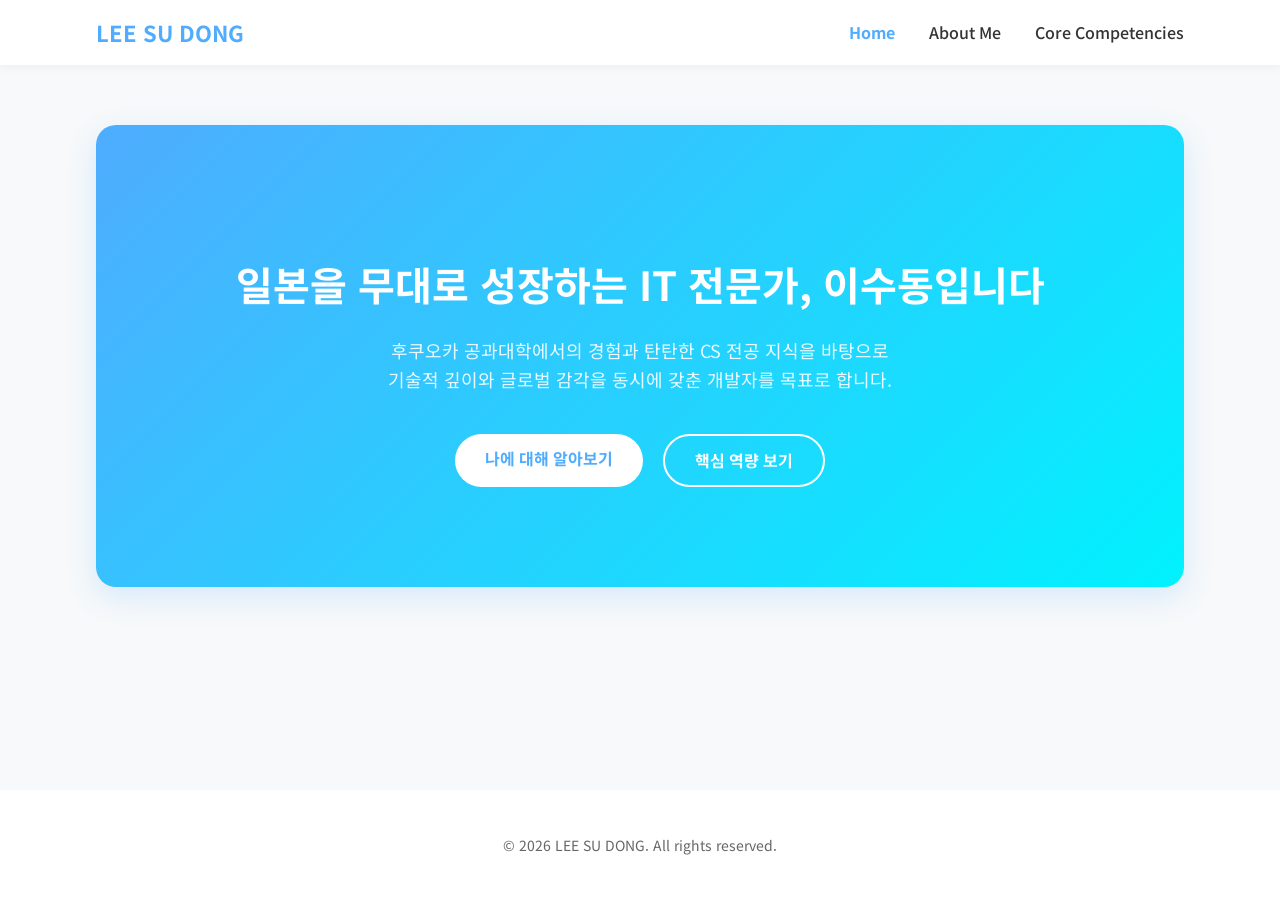
==== commit ee8b046d: "Add files via upload" ====
--- a/0727/index.html
+++ b/0727/index.html
@@ -10,7 +10,7 @@
 <body>
     <header>
         <div class="header-container">
-            <div class="logo"><a href="index.html">SU DONG LEE</a></div>
+            <div class="logo"><a href="index.html">LEE SU DONG </a></div>
             <nav>
                 <a href="index.html" class="active">Home</a>
                 <a href="about.html">About Me</a>
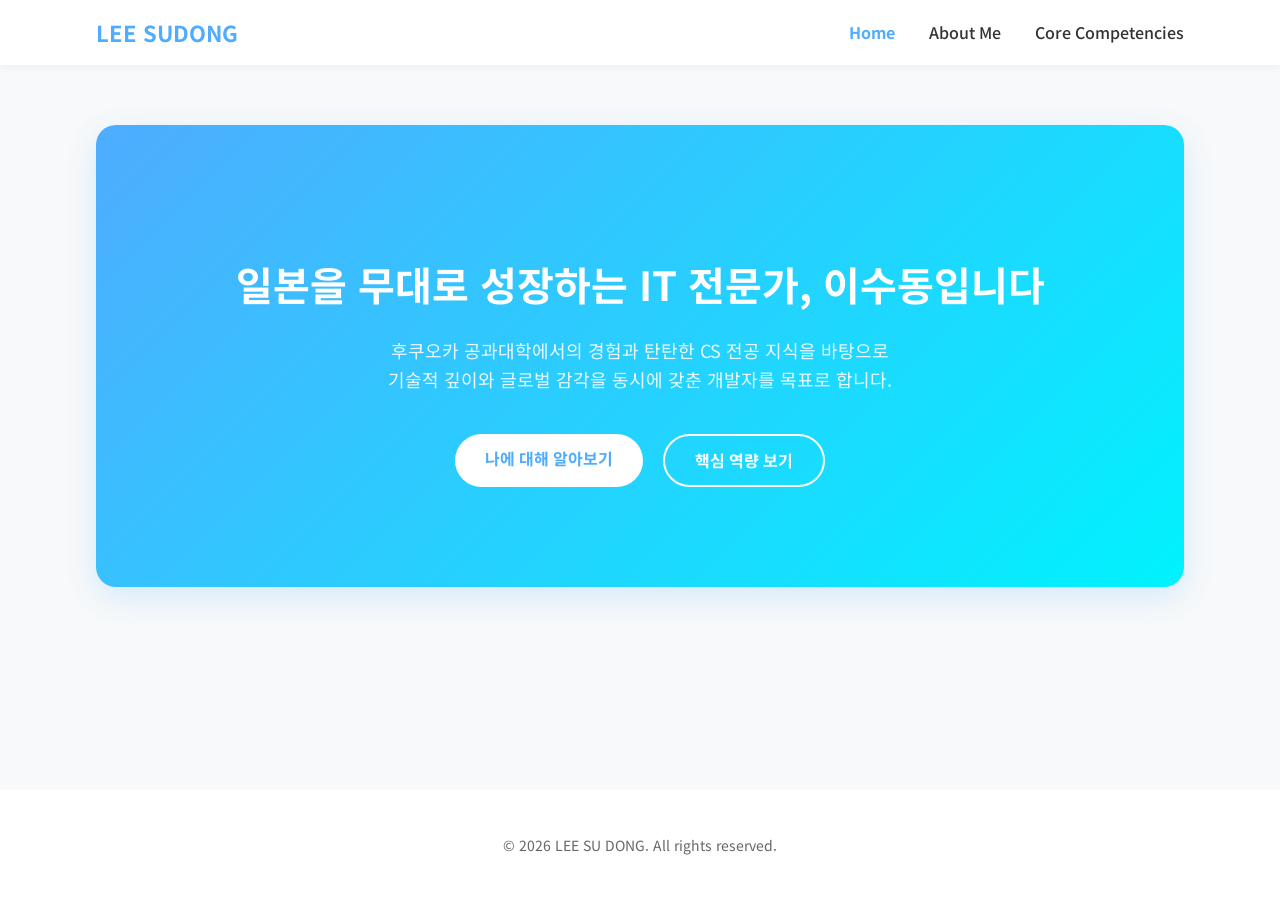
==== commit 8a63438d: "Update index.html" ====
--- a/0727/index.html
+++ b/0727/index.html
@@ -10,7 +10,7 @@
 <body>
     <header>
         <div class="header-container">
-            <div class="logo"><a href="index.html">LEE SU DONG </a></div>
+            <div class="logo"><a href="index.html">LEE SUDONG </a></div>
             <nav>
                 <a href="index.html" class="active">Home</a>
                 <a href="about.html">About Me</a>
